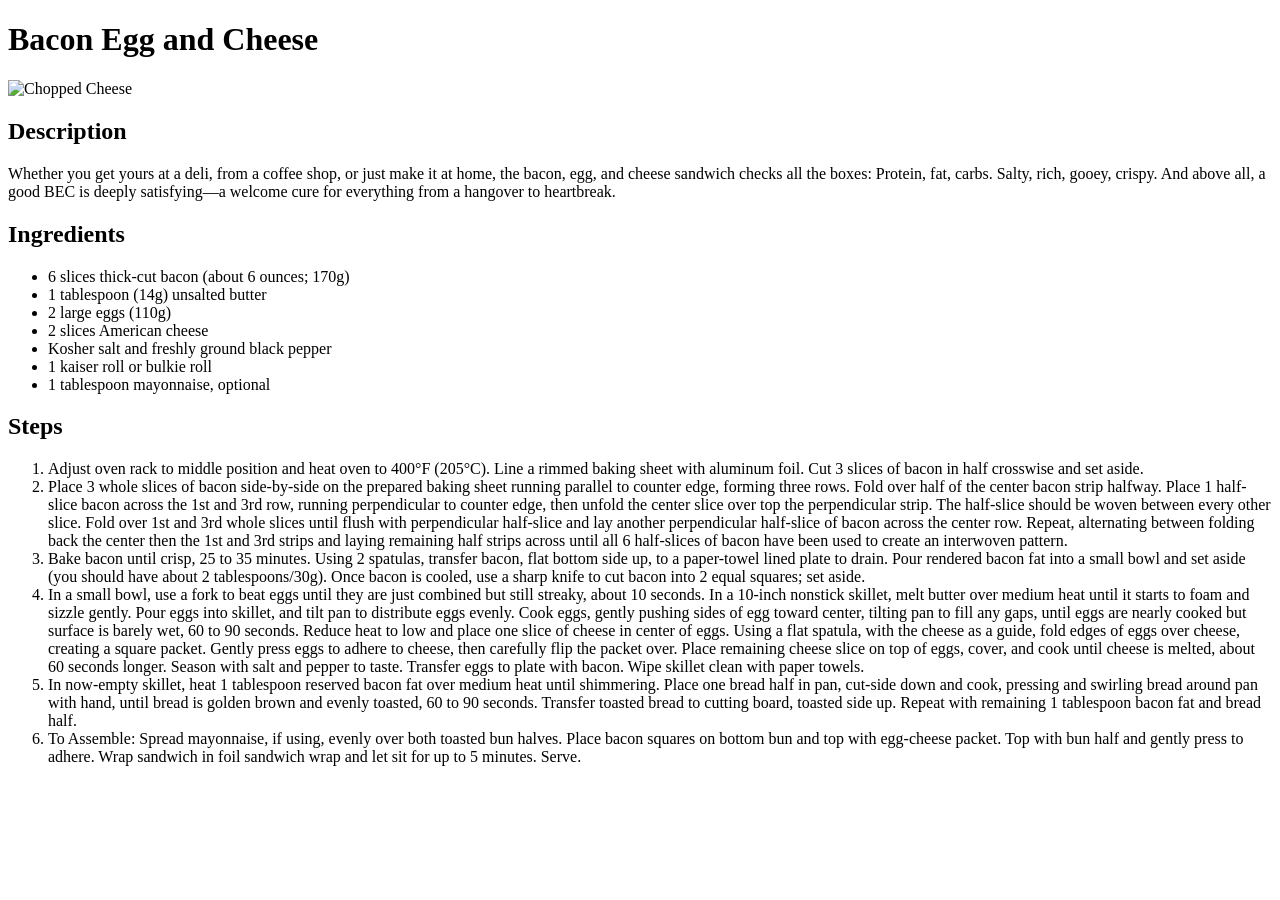
==== recipes/bacon-egg-and-cheese.html @ cd9b976d "Add two new recipes, each with an image, description, steps. Add referenced links and ordered them." ====
<!DOCTYPE html>
<html lang="en">
<head>
    <meta charset="UTF-8">
    <meta name="viewport" content="width=device-width, initial-scale=1.0">
    <title>Document</title>
</head>
<body>
    <h1>Bacon Egg and Cheese</h1>
    <img src ="../../../images/bacon_egg_and_cheese.jpg" alt="Chopped Cheese" width="450" height="450">

    <h2>Description</h2>
    <p>Whether you get yours at a deli, from a coffee shop, or just make it at home, the bacon, egg, and cheese sandwich checks all the boxes: Protein, fat, carbs. Salty, rich, gooey, crispy. And above all, a good BEC is deeply satisfying—a welcome cure for everything from a hangover to heartbreak.</p>


    <h2>Ingredients</h2>
    <ul>
        <li>6 slices thick-cut bacon (about 6 ounces; 170g)</li>
        <li>1 tablespoon (14g) unsalted butter</li>   
        <li>2 large eggs (110g)</li>
        <li>2 slices American cheese</li>
        <li>Kosher salt and freshly ground black pepper</li>
        <li>1 kaiser roll or bulkie roll</li>
        <li>1 tablespoon mayonnaise, optional</li>
    </ul>

    <h2>Steps</h2>
    <ol>
        <li>Adjust oven rack to middle position and heat oven to 400°F (205°C). Line a rimmed baking sheet with aluminum foil. Cut 3 slices of bacon in half crosswise and set aside.</li>
        <li>Place 3 whole slices of bacon side-by-side on the prepared baking sheet running parallel to counter edge, forming three rows. Fold over half of the center bacon strip halfway. Place 1 half-slice bacon across the 1st and 3rd row, running perpendicular to counter edge, then unfold the center slice over top the perpendicular strip. The half-slice should be woven between every other slice. Fold over 1st and 3rd whole slices until flush with perpendicular half-slice and lay another perpendicular half-slice of bacon across the center row. Repeat, alternating between folding back the center then the 1st and 3rd strips and laying remaining half strips across until all 6 half-slices of bacon have been used to create an interwoven pattern.</li>
        <li>Bake bacon until crisp, 25 to 35 minutes. Using 2 spatulas, transfer bacon, flat bottom side up, to a paper-towel lined plate to drain. Pour rendered bacon fat into a small bowl and set aside (you should have about 2 tablespoons/30g). Once bacon is cooled, use a sharp knife to cut bacon into 2 equal squares; set aside.</li>
        <li>In a small bowl, use a fork to beat eggs until they are just combined but still streaky, about 10 seconds. In a 10-inch nonstick skillet, melt butter over medium heat until it starts to foam and sizzle gently. Pour eggs into skillet, and tilt pan to distribute eggs evenly. Cook eggs, gently pushing sides of egg toward center, tilting pan to fill any gaps, until eggs are nearly cooked but surface is barely wet, 60 to 90 seconds. Reduce heat to low and place one slice of cheese in center of eggs. Using a flat spatula, with the cheese as a guide, fold edges of eggs over cheese, creating a square packet. Gently press eggs to adhere to cheese, then carefully flip the packet over. Place remaining cheese slice on top of eggs, cover, and cook until cheese is melted, about 60 seconds longer. Season with salt and pepper to taste. Transfer eggs to plate with bacon. Wipe skillet clean with paper towels.</li>
        <li>In now-empty skillet, heat 1 tablespoon reserved bacon fat over medium heat until shimmering. Place one bread half in pan, cut-side down and cook, pressing and swirling bread around pan with hand, until bread is golden brown and evenly toasted, 60 to 90 seconds. Transfer toasted bread to cutting board, toasted side up. Repeat with remaining 1 tablespoon bacon fat and bread half.</li>
        <li>To Assemble: Spread mayonnaise, if using, evenly over both toasted bun halves. Place bacon squares on bottom bun and top with egg-cheese packet. Top with bun half and gently press to adhere. Wrap sandwich in foil sandwich wrap and let sit for up to 5 minutes. Serve.</li>
    </ol>    
</body>
</html>
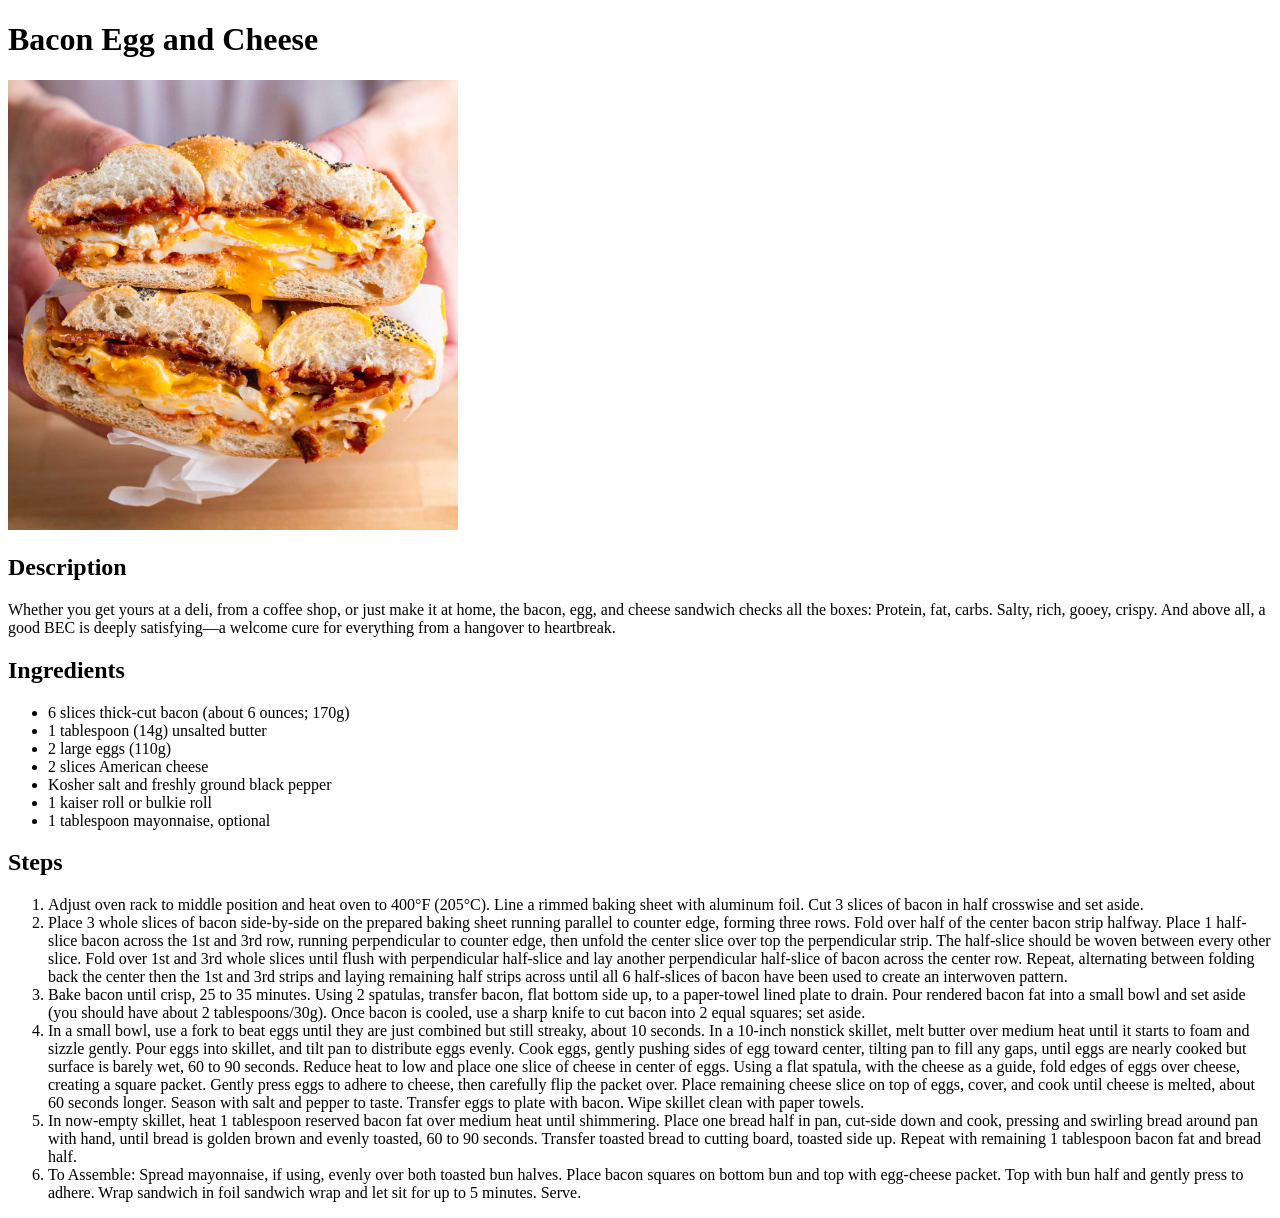
==== commit dd067d3d: "Fix images from local to in repo" ====
--- a/recipes/bacon-egg-and-cheese.html
+++ b/recipes/bacon-egg-and-cheese.html
@@ -7,7 +7,7 @@
 </head>
 <body>
     <h1>Bacon Egg and Cheese</h1>
-    <img src ="../../../images/bacon_egg_and_cheese.jpg" alt="Chopped Cheese" width="450" height="450">
+    <img src ="../images/bacon_egg_and_cheese.jpg" alt="Chopped Cheese" width="450" height="450">
 
     <h2>Description</h2>
     <p>Whether you get yours at a deli, from a coffee shop, or just make it at home, the bacon, egg, and cheese sandwich checks all the boxes: Protein, fat, carbs. Salty, rich, gooey, crispy. And above all, a good BEC is deeply satisfying—a welcome cure for everything from a hangover to heartbreak.</p>
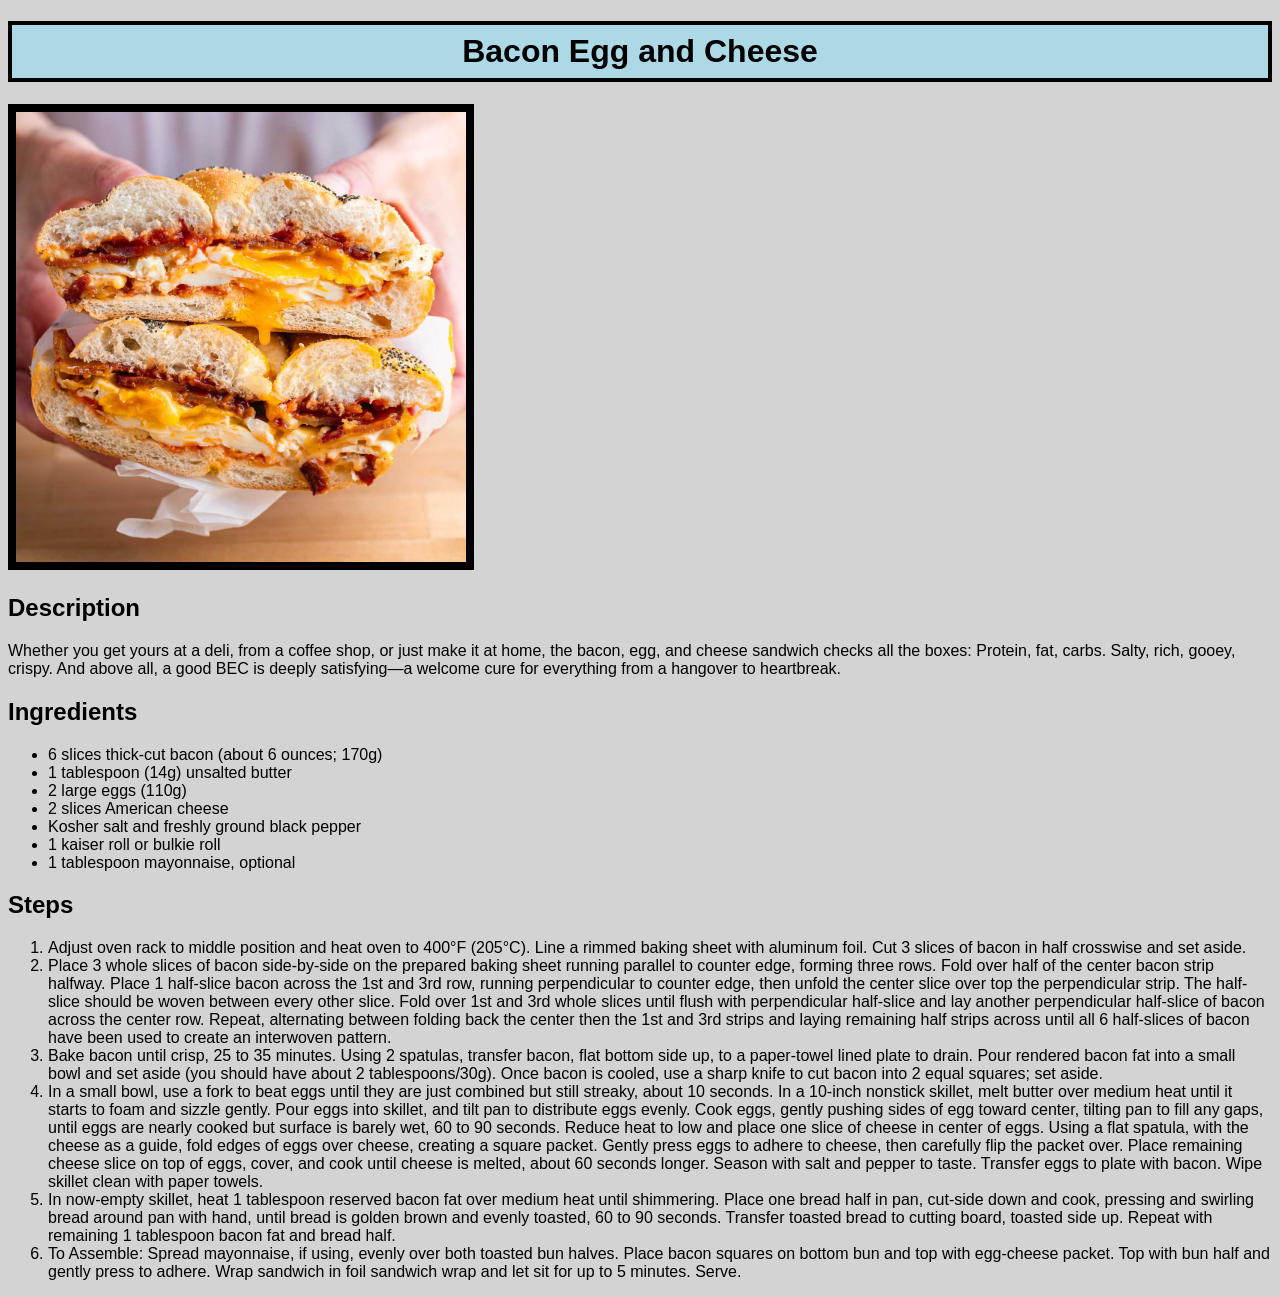
==== commit 01b46c30: "Add basic css to webpages" ====
--- a/recipes/bacon-egg-and-cheese.html
+++ b/recipes/bacon-egg-and-cheese.html
@@ -3,13 +3,17 @@
 <head>
     <meta charset="UTF-8">
     <meta name="viewport" content="width=device-width, initial-scale=1.0">
+    <link rel="stylesheet" href="../style.css">
     <title>Document</title>
 </head>
-<body>
+<body class="text background_color">
+    <div class="title">
     <h1>Bacon Egg and Cheese</h1>
-    <img src ="../images/bacon_egg_and_cheese.jpg" alt="Chopped Cheese" width="450" height="450">
+    </div>
+    <img class="image_border" src ="../images/bacon_egg_and_cheese.jpg" alt="Chopped Cheese" width="450" height="450">
 
     <h2>Description</h2>
+    
     <p>Whether you get yours at a deli, from a coffee shop, or just make it at home, the bacon, egg, and cheese sandwich checks all the boxes: Protein, fat, carbs. Salty, rich, gooey, crispy. And above all, a good BEC is deeply satisfying—a welcome cure for everything from a hangover to heartbreak.</p>
 
 
--- a/style.css
+++ b/style.css
@@ -0,0 +1,33 @@
+.text {
+    font-family: Arial;
+}
+
+.background_color {
+    background-color: lightgray;
+}
+
+.image_border {
+    border: 8px solid; 
+}
+
+.title {
+    display: block;
+    width: auto;
+    height: auto;
+    text-align: center;
+}
+
+.title h1 {
+    background-color: lightblue;
+    padding: 8px;
+    border: 4px solid;
+
+}
+
+.title h2 {
+    background-color: lightblue;
+    padding: 8px;
+    border: 4px solid;
+
+
+}
